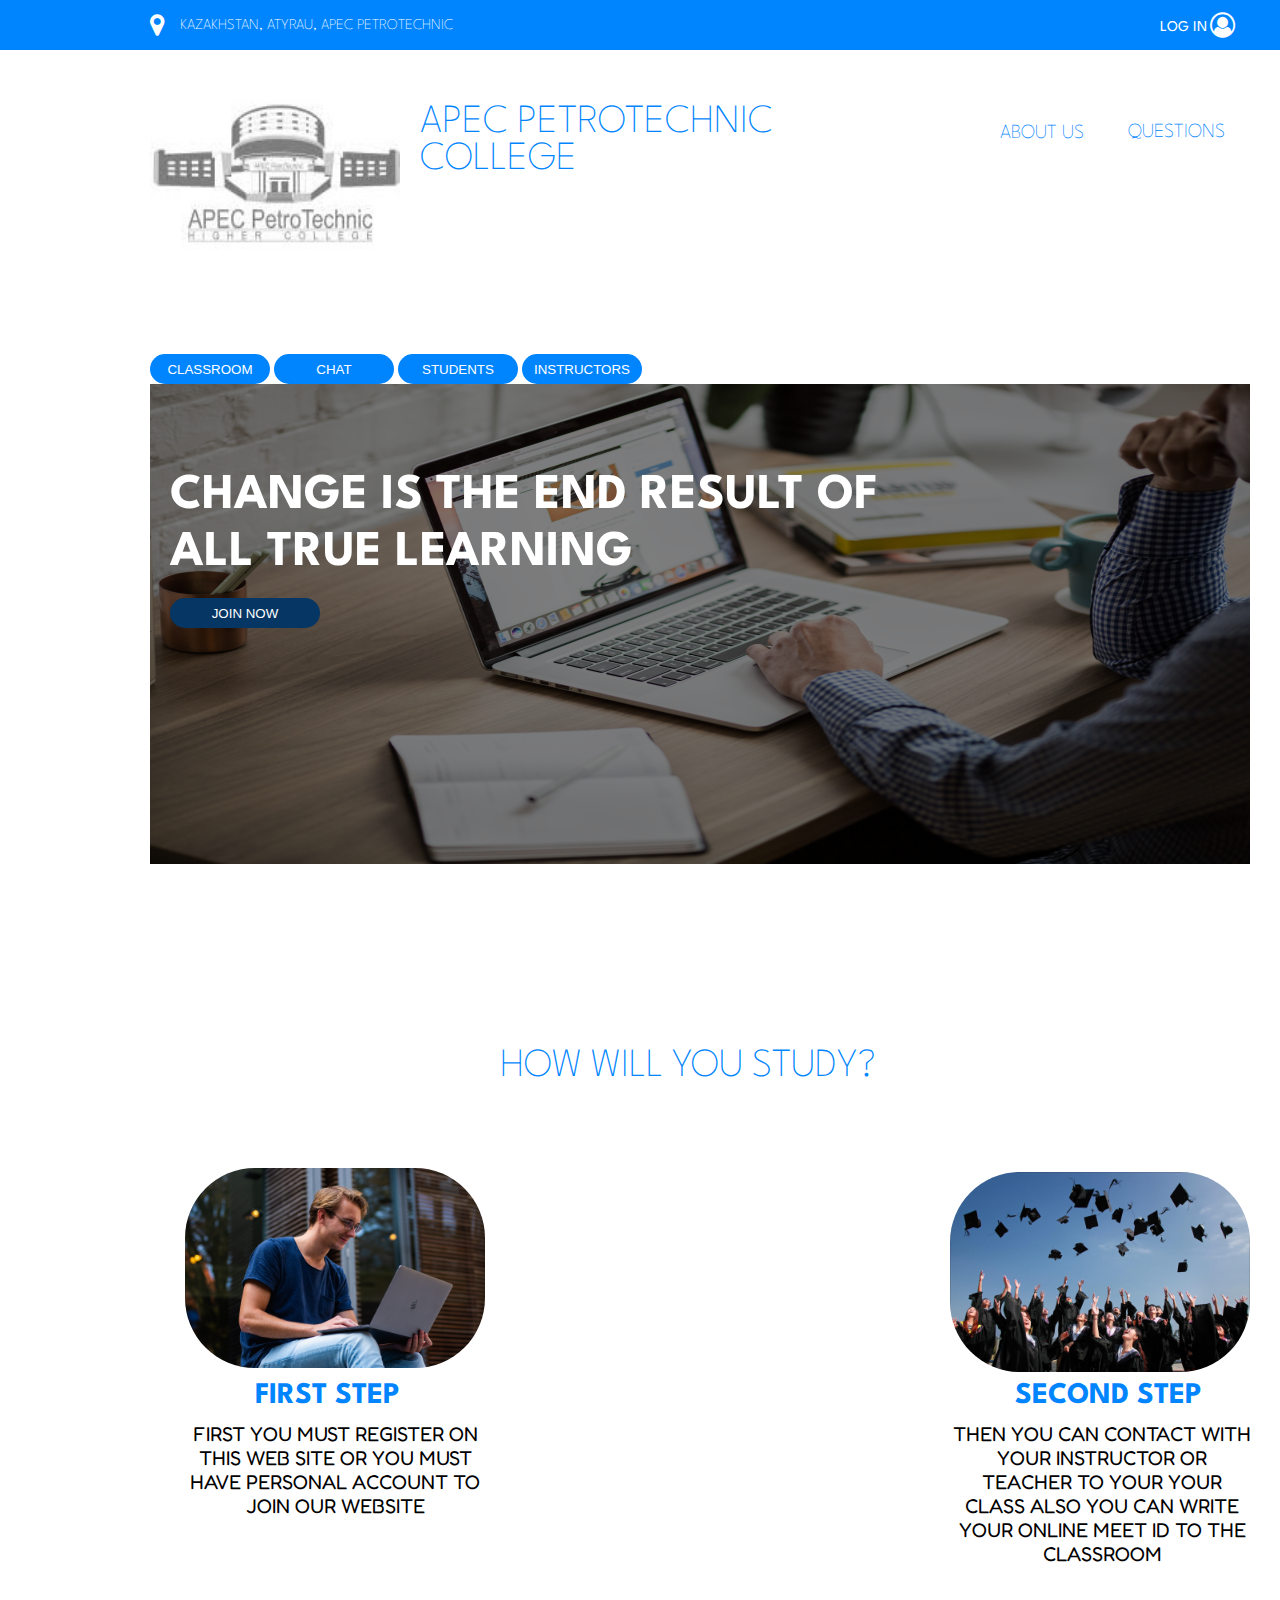
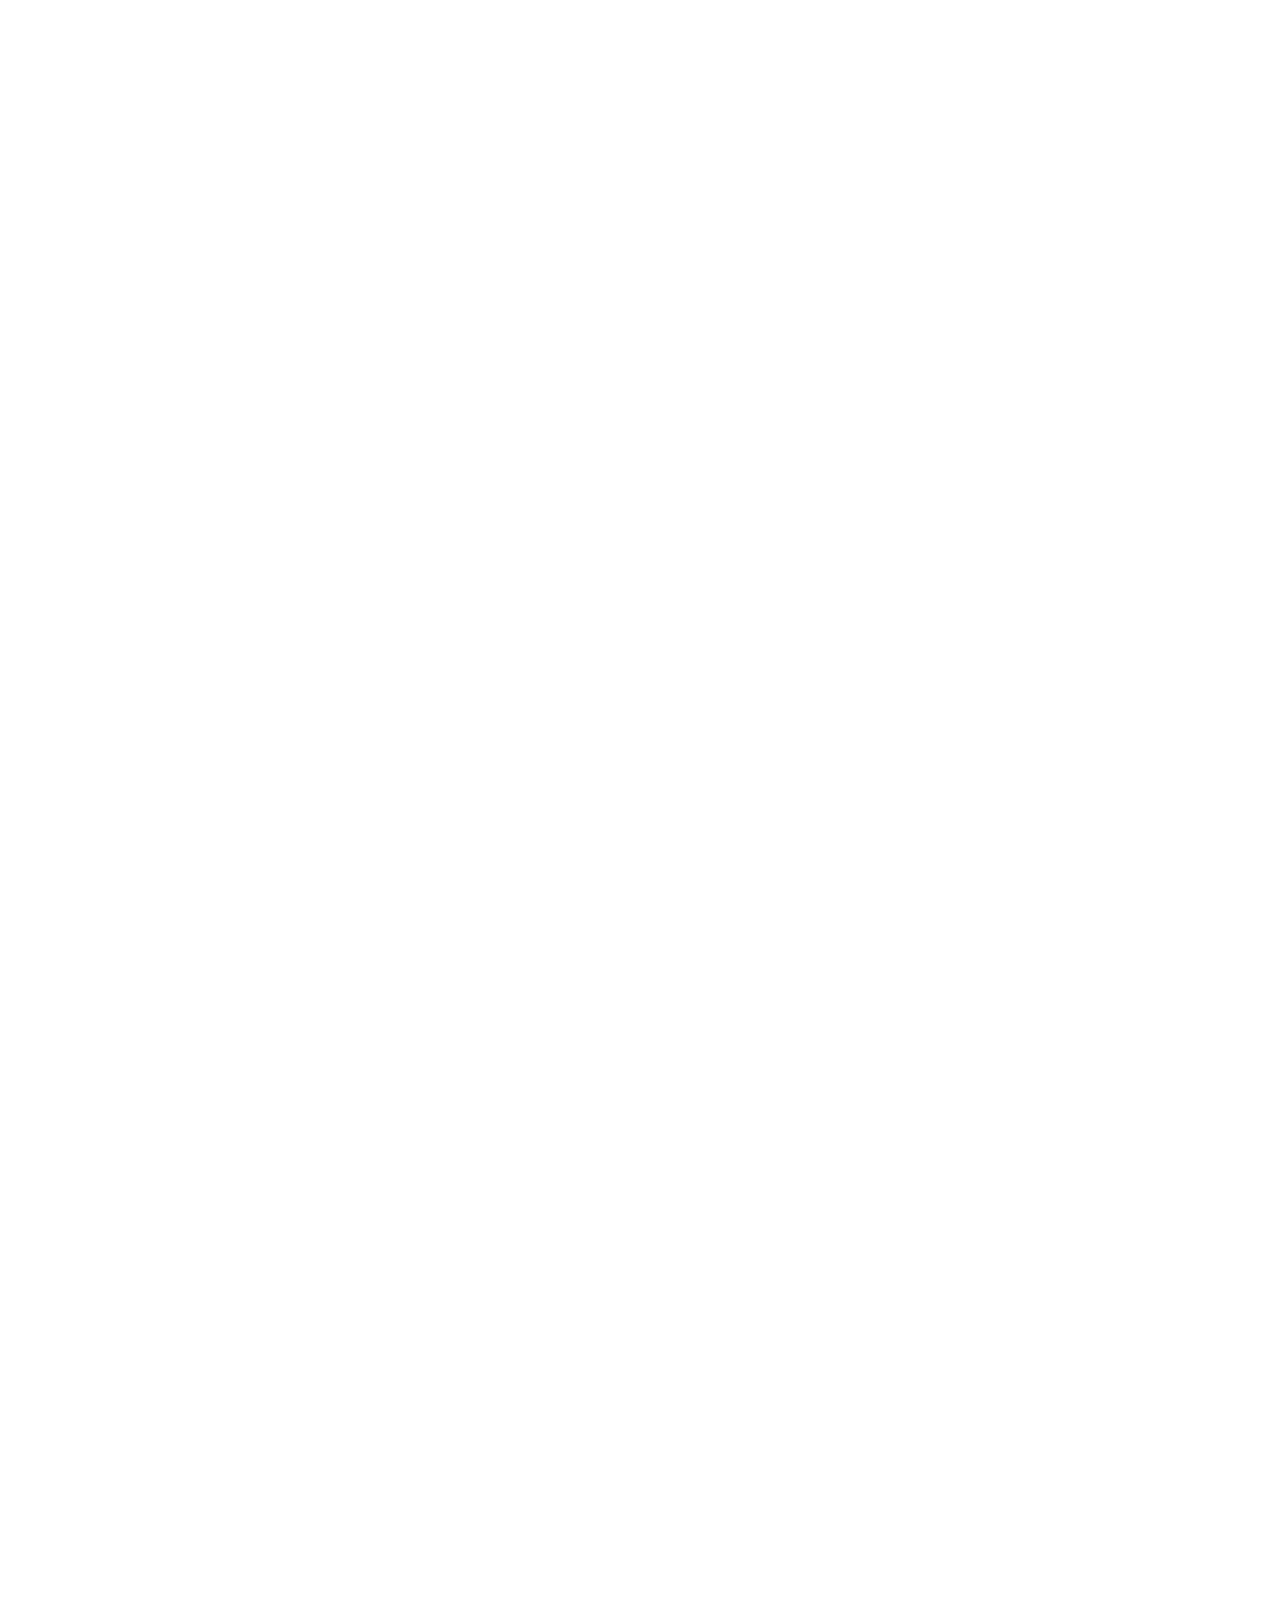
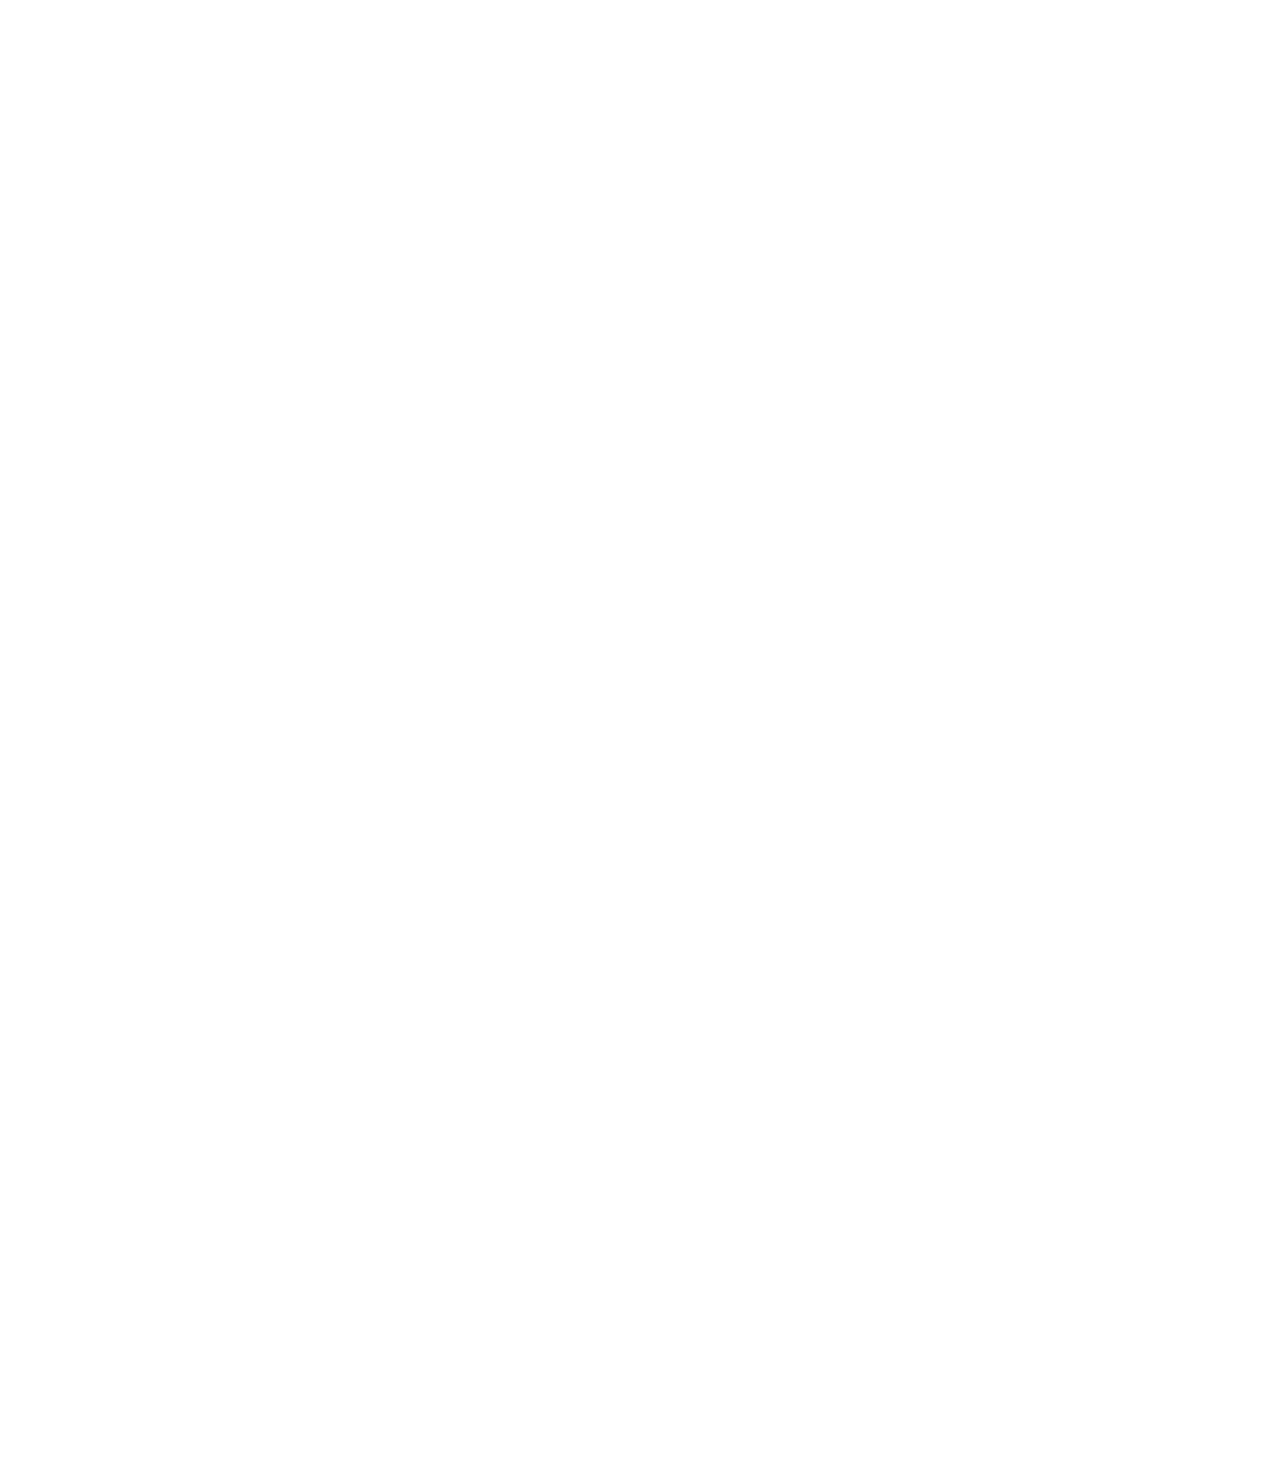
==== DINMUKHANBETAIZHARYKOV_FRONT_END_MODULE/index.html @ 7a08c4fd "commit" ====
<!DOCTYPE html>
<html lang="en">
<head>
    <meta charset="UTF-8">
    <meta http-equiv="X-UA-Compatible" content="IE=edge">
    <meta name="viewport" content="width=device-width, initial-scale=1.0">
    <meta name="viewport" content="width= 1300px">
    <link rel="stylesheet" href="src/font-awesome-4.7.0/css/font-awesome.css">
    <link rel="preconnect" href="https://fonts.googleapis.com">
    <link rel="stylesheet" href="source/bootstrap/css/bootstrap-grid.css">
    <link rel="preconnect" href="https://fonts.gstatic.com" crossorigin>
    <link href="https://fonts.googleapis.com/css2?family=Fredoka:wght@300&display=swap" rel="stylesheet">
    <link rel="preconnect" href="https://fonts.googleapis.com">
    <link rel="preconnect" href="https://fonts.gstatic.com" crossorigin> 
    <link href="https://fonts.googleapis.com/css2?family=League+Spartan:wght@300&display=swap" rel="stylesheet">
    <link rel="stylesheet" href="src/css/mainpage.css">
    <title>MAIN PAGE</title>
</head>
<body>
    <header>
        <div class="header_bg">
        
        </div>
        <div class="header_info">
            <i class="fa fa-map-marker" aria-hidden="true"></i>
            <h1>
                KAZAKHSTAN, ATYRAU, APEC PETROTECHNIC
            </h1>
            <a href="#">
                <h2>
                    LOG IN
                </h2>
            <i class="fa fa-user-circle-o" aria-hidden="true"></i>
        </a>
        </div>
        <div class="main_header">
            <img src="src/media/apec logo.jpg" alt="">
            <h1 class="logo_name">
                APEC PETROTECHNIC COLLEGE
            </h1>
            <a href="">
                <h1 class="about_us">
                    ABOUT US 
                </h1>
            </a>
            <i class="fa fa-users" aria-hidden="true"></i>
     
        <a href="#">
            <h1 class="questions">
                QUESTIONS
            </h1>
        </a>
        <i class="fa fa-code" aria-hidden="true"></i>

        </div>
    </header>
    <section>   
        <div class="nav_bar">
            <button><a href="#">CLASSROOM</a></button>
            <button><a href="#">CHAT</a></button>
            <button><a href="#">STUDENTS</a></button>
            <button><a href="#">INSTRUCTORS</a></button>
        </div>
        <div class="bg_img">
            <div class="div_bg">

            </div>
            <img src="src/media/pexels-burst-374016.jpg" alt="">
        </div>
        <div class="section1_info">
            <h1>
                CHANGE IS THE END RESULT OF ALL 
TRUE LEARNING
            </h1>
            <button><a href="#">JOIN NOW</a></button>
        </div>

    </section>
    <section class="second_section">
        <div class="section_info">
            <h1>
                HOW WILL YOU STUDY?
            </h1>
        </div>
        <div class="first_block_info">
            <img src="src/media/pexels-buro-millennial-1438081.jpg" alt="" class="first_img">
            <h1 class="first_step">
                FIRST STEP
            </h1>
            <p class="first_step_info">
                FIRST YOU MUST REGISTER ON
                THIS WEB SITE OR YOU MUST 
                 HAVE PERSONAL ACCOUNT TO 
              JOIN OUR WEBSITE 
            </p>
        </div>
        <div class="second_block_info">
            <img src="src/media/picture2.jpg" alt="" class="secondimg">
            <h1 class="second_step">
                SECOND STEP
            </h1>
            <p class="second_step_info">
                THEN YOU CAN CONTACT WITH YOUR INSTRUCTOR 
               OR TEACHER TO YOUR YOUR CLASS ALSO 
                 YOU CAN WRITE YOUR ONLINE MEET 
               ID TO THE CLASSROOM
            </p>
        </div>
    </section>
    <section class="third_section">
        <h1>
            
        </h1>
    </section>
    <section>

    </section>
    <section>

    </section>
    <footer>

    </footer>
    <script src="https://stackpath.bootstrapcdn.com/bootstrap/5.0.0-alpha2/js/bootstrap.bundle.min.js" integrity="sha384-BOsAfwzjNJHrJ8cZidOg56tcQWfp6y72vEJ8xQ9w6Quywb24iOsW913URv1IS4GD" crossorigin="anonymous"></script>
</body>
</html>
---- DINMUKHANBETAIZHARYKOV_FRONT_END_MODULE/src/css/mainpage.css ----
* {
    margin: 0;
    padding: 0;
}
/* 
font-family: 'Fredoka', sans-serif; */


body {
    color: 000;
    margin: 0;
    padding: 0;
    height: 520vh;
    font-family: 'League Spartan', sans-serif;
}


section {
    margin: 0px 0px 0px 150px;
}

/* header_bg and header info  */

.header_bg {
    height: 50px;
    background-color: #0085FF;
}

.header_info .fa-map-marker {
    margin: -37px 0px 0px 150px;
    font-size: 25px;
    color: white;
    position: absolute;
}


.header_info h1 {
    color: white;
    font-size: 15px;
    position: absolute;
    margin: -32px 0px 0px 180px;
    font-weight: 100;
}

.header_info .fa-user-circle-o {
    margin: -37px 0px 0px 1210px;
    font-size: 25px;
    font-weight: 100;
    color:white;
    position: absolute;
}




.header_info h2 {
    margin: -30px 0px 0px 1160px;   
    font-size: 15px;
    font-weight: 400;
    color:white;
    position: absolute;
}




/* main header */


.main_header img {
    width: 250px;
    height: 150px;
    margin: 50px 0px 0px 150px;
}



.main_header .logo_name {
    color: #0085FF;
    margin: -150px 0px 0px 420px;
    position: absolute;
    font-weight: 100;
    font-size: 40px;
    width: 400px;
}




.main_header .about_us {
    color: #0085FF;
    position: absolute;
    margin: -130px 0px 0px 1000px;
    font-weight: 100;
    font-size: 20px;   
}

.main_header .fa-users {
    font-size: 20px;
    color: #0085FF;
    margin: -133px 0px 0px 970px;
    position: absolute;
}

.main_header .fa-code {
    position: absolute;
    color: #0085FF;
    font-size: 20px;
    margin: -133px 0px 0px 1100px;
}


.main_header .questions {
    position: absolute;
    color: #0085FF;
    font-size: 20px;
    font-weight: 100;
    margin: -131px 0px 0px 1128px;
}

/* nav_bar */


.nav_bar {
    margin: 100px 0px 0px 0px;
}

.nav_bar button a {
    text-decoration: none;
    color: white;
    text-align: center;
}

.nav_bar button {
    background-color: #0085FF;
    border: none;
    height: 30px;
    width: 120px;
    border-radius: 30px;
    transition: all .4s ease;
}



.nav_bar button:hover {
    background-color: #014b91 ;
}



.bg_img img {
    width: 1100px;
    height: 480px;
}



.bg_img .div_bg {
    width: 1100px;
    height: 480px;
    background-color: black;
    opacity: .5;
    position: absolute;
}

.section1_info h1 {
    color: white;
    font-size: 50px;
    position: absolute;
    margin: -400px 0px 0px 20px;
    width: 800px;
    line-height: 15mm;    
}


.section1_info button a {
    text-decoration: none;
    color: white;
    text-align: center;
}

.section1_info button {
    width: 150px;
    height: 30px;
    background-color: #053664;
    border: none;
    position: absolute;
    border-radius: 30px;
    margin: -270px 0px 0px 20px;
    transition: all .4s ease;
}

.section1_info button:hover {
    background-color: #0085FF ;
}


/* second section */


.second_section {
    margin: 150px 0px 0px 150px;
}


.section_info h1 {
    color: #0085FF;
    font-size: 40px;
    margin: 30px 0px 0px 350px;
    position: absolute;
    font-weight: 100;
}


.first_block_info .first_img {
    width: 300px;
    height: 200px;
    margin:  150px 0px 0px 35px;
    border-radius: 70px;
}


.first_block_info .first_step {
    font-size: 30px;
    margin: 10px 0px 0px 105px;
    position: absolute;
    color: #0085FF;
}




.first_block_info .first_step_info {
    position: absolute;
    margin: 50px 0px 0px 35px;
    color: black;
    font-size: 20px;
    text-align: center;
    width: 300px;
    font-family: 'Fredoka', sans-serif;
}

.second_block_info .secondimg {
    width: 300px;
    height: 200px;
    margin:  -200px 0px 0px 800px;
    position: absolute;
    border-radius: 70px;
}

.second_block_info .second_step {
    color: #0085FF;
    font-size: 30px;
    margin: 10px 0px 0px 865px;
    position: absolute;
    color: #0085FF;
}


.second_block_info .second_step_info {
    
    position: absolute;
    margin: 50px 0px 0px 802px;
    color: black;
    font-size: 20px;
    text-align: center;
    width: 300px;
    font-family: 'Fredoka', sans-serif;
}
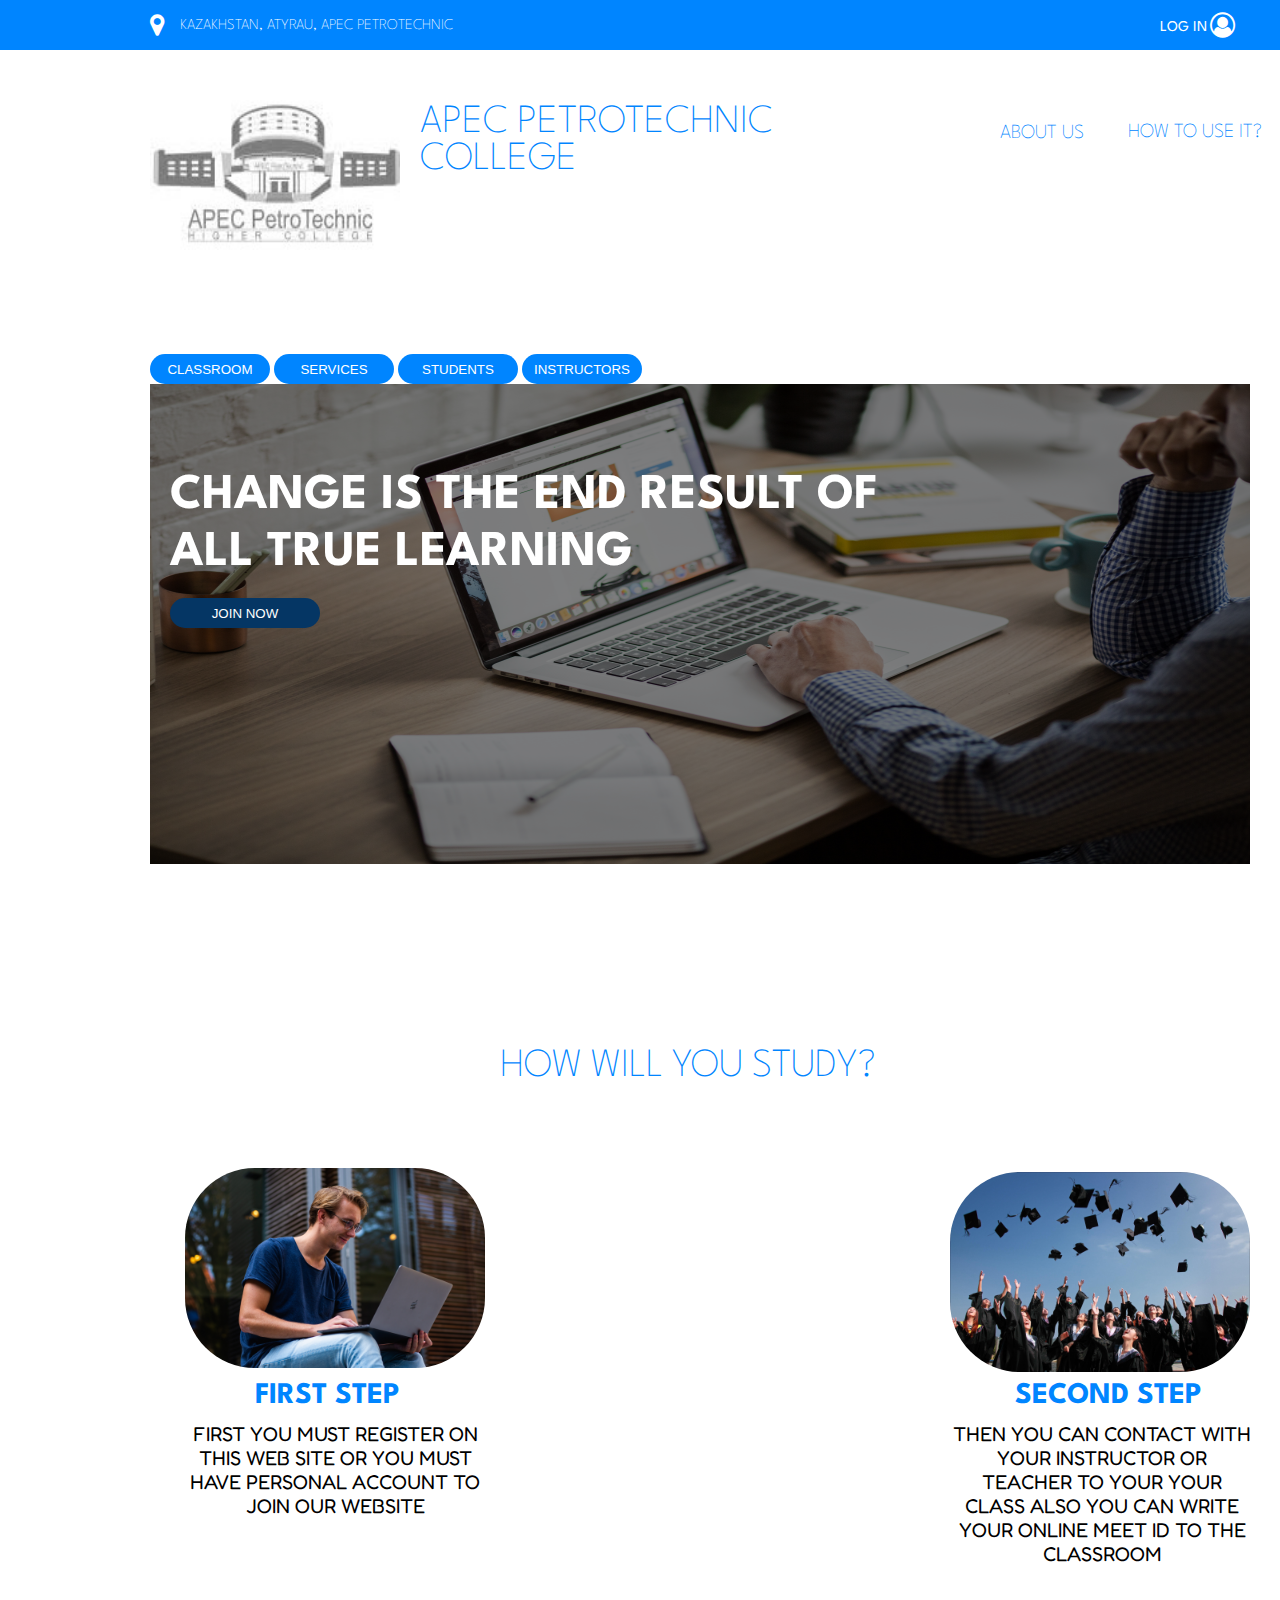
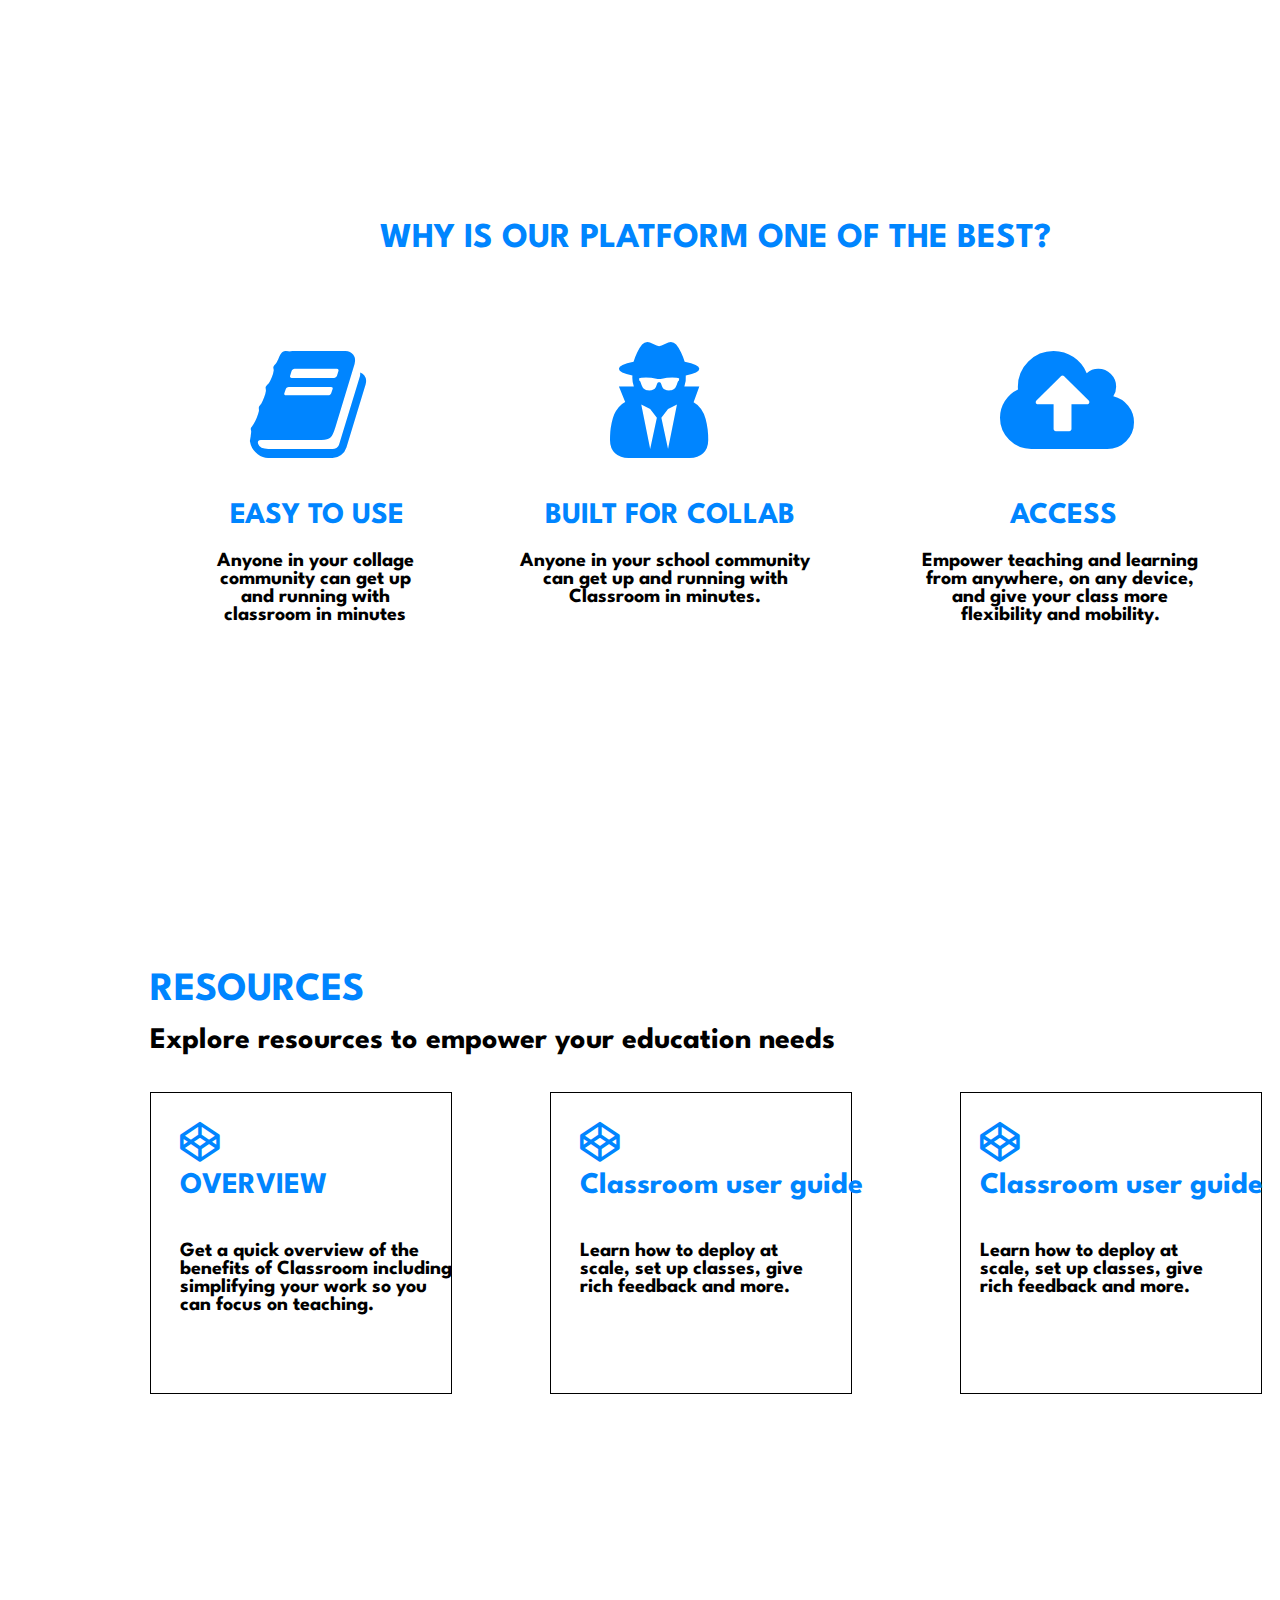
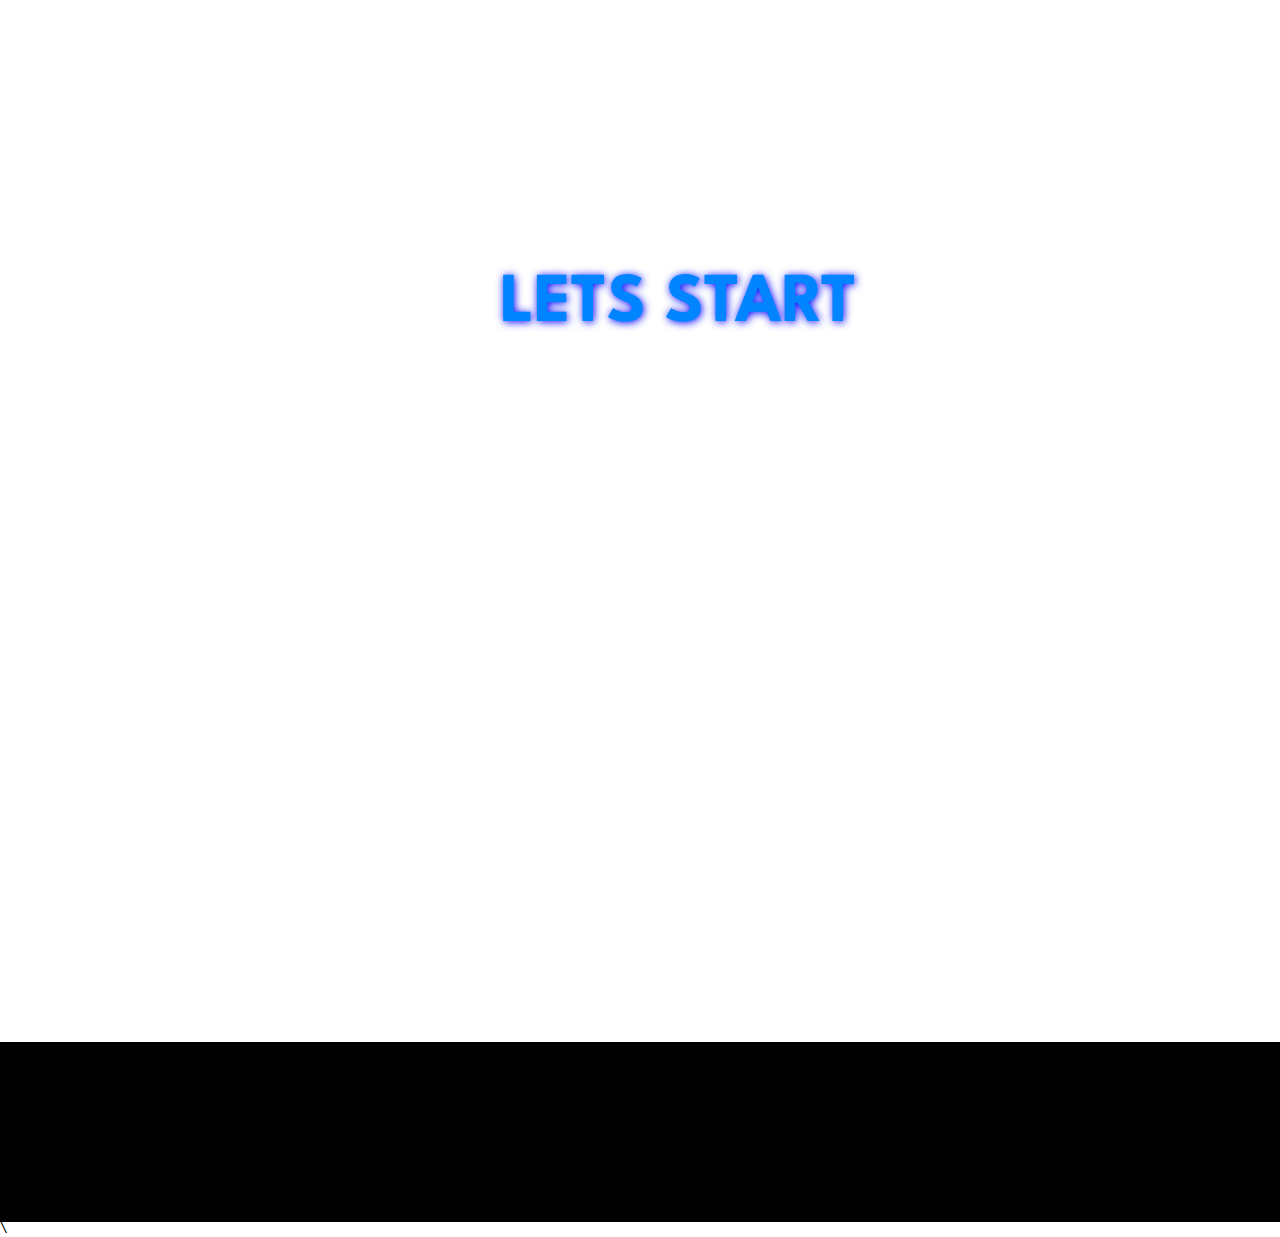
==== commit 10884365: "commit" ====
--- a/DINMUKHANBETAIZHARYKOV_FRONT_END_MODULE/index.html
+++ b/DINMUKHANBETAIZHARYKOV_FRONT_END_MODULE/index.html
@@ -13,6 +13,7 @@
     <link rel="preconnect" href="https://fonts.googleapis.com">
     <link rel="preconnect" href="https://fonts.gstatic.com" crossorigin> 
     <link href="https://fonts.googleapis.com/css2?family=League+Spartan:wght@300&display=swap" rel="stylesheet">
+
     <link rel="stylesheet" href="src/css/mainpage.css">
     <title>MAIN PAGE</title>
 </head>
@@ -47,20 +48,23 @@
      
         <a href="#">
             <h1 class="questions">
-                QUESTIONS
+                HOW TO USE IT?
             </h1>
         </a>
         <i class="fa fa-code" aria-hidden="true"></i>
 
         </div>
     </header>
+
     <section>   
-        <div class="nav_bar">
+        <nav>
+        <div class="nav_links">
             <button><a href="#">CLASSROOM</a></button>
-            <button><a href="#">CHAT</a></button>
+            <button><a href="#">SERVICES</a></button>
             <button><a href="#">STUDENTS</a></button>
             <button><a href="#">INSTRUCTORS</a></button>
         </div>
+    </nav>
         <div class="bg_img">
             <div class="div_bg">
 
@@ -78,9 +82,11 @@
     </section>
     <section class="second_section">
         <div class="section_info">
+
             <h1>
                 HOW WILL YOU STUDY?
             </h1>
+      
         </div>
         <div class="first_block_info">
             <img src="src/media/pexels-buro-millennial-1438081.jpg" alt="" class="first_img">
@@ -108,19 +114,101 @@
         </div>
     </section>
     <section class="third_section">
+        <div class="section_maininfo">
+        <h1>        
+            WHY IS OUR PLATFORM ONE OF THE BEST?
+        </h1>
+    </div>
+        <div class="first_block">
+            <i class="fa fa-book" aria-hidden="true"></i>
+            <h1>
+                EASY TO USE
+            </h1>
+            <h2>
+                Anyone in your collage community can 
+get up and running with
+ classroom in minutes
+            </h2>
+        </div>
+        <div class="second_block">
+            <i class="fa fa-user-secret" aria-hidden="true"></i>
+            <h1>
+                BUILT FOR COLLAB
+            </h1>
+            <h2>
+                Anyone in your school community can get up and running with Classroom in minutes.
+            </h2>
+        </div>
+        
+        <div class="third_block">
+            <i class="fa fa-cloud-upload" aria-hidden="true"></i>
+            <h1>
+                ACCESS
+            </h1>
+            <h2>
+                Empower teaching and learning from anywhere, on any device, and give your class more flexibility and mobility.
+
+            </h2>
+        </div>
+
+        
+    </section>
+    <section class="forth_section">   
+        <div class="section_block-info">
+            <h1>
+                RESOURCES
+            </h1>
+            <h2>
+                Explore resources to empower your education needs
+            </h2>
+        </div>
+        <div class="first">
+            <div class="block"></div>
+            <i class="fa fa-codepen" aria-hidden="true"></i>
+            <h1>
+                OVERVIEW
+            </h1>
+            <h2>
+                Get a quick overview of the benefits of Classroom including simplifying your work so you can focus on teaching.
+            </h2>
+        </div>
+        <div class="second">
+            <div class="block"></div>
+            <i class="fa fa-codepen" aria-hidden="true"></i>
+            <h1>
+                Classroom user guide
+            </h1>
+            <h2>
+                Learn how to deploy at scale, set up classes, give rich feedback and more.
+            </h2>
+        </div>
+        <div class="third">
+            <div class="block"></div>
+            <i class="fa fa-codepen" aria-hidden="true"></i>
+            <h1>
+                Classroom user guide
+            </h1>
+            <h2>
+                Learn how to deploy at scale, set up classes, give rich feedback and more.
+            </h2>
+        </div>
+    </section>
+    <section class="fifth_section">
         <h1>
+            <a href="">
+            LETS START
+        </a>
+        </h1>
+    </section>
+    <footer>
+        <div class="footer_bg">
             
-        </h1>
-    </section>
-    <section>
-
-    </section>
-    <section>
-
-    </section>
-    <footer>
-
+        </div>
     </footer>
-    <script src="https://stackpath.bootstrapcdn.com/bootstrap/5.0.0-alpha2/js/bootstrap.bundle.min.js" integrity="sha384-BOsAfwzjNJHrJ8cZidOg56tcQWfp6y72vEJ8xQ9w6Quywb24iOsW913URv1IS4GD" crossorigin="anonymous"></script>
+    <script src="https://stackpath.bootstrapcdn.com/bootstrap/5.0.0-alpha2/js/bootstrap.bundle.min.js" integrity="sha384-BOsAfwzjNJHrJ8cZidOg56tcQWfp6y72vEJ8xQ9w6Quywb24iOsW913URv1IS4GD" crossorigin="anonymous"></script>\
+
+    <script src="src/js/mainjs.js"></script>
+    <script src="source/jquery-3.6.0.min.js"></script>
+
 </body>
 </html>--- a/DINMUKHANBETAIZHARYKOV_FRONT_END_MODULE/src/css/mainpage.css
+++ b/DINMUKHANBETAIZHARYKOV_FRONT_END_MODULE/src/css/mainpage.css
@@ -10,7 +10,6 @@
     color: 000;
     margin: 0;
     padding: 0;
-    height: 520vh;
     font-family: 'League Spartan', sans-serif;
 }
 
@@ -18,6 +17,7 @@
 section {
     margin: 0px 0px 0px 150px;
 }
+
 
 /* header_bg and header info  */
 
@@ -121,17 +121,17 @@
 /* nav_bar */
 
 
-.nav_bar {
+.nav_links {
     margin: 100px 0px 0px 0px;
 }
 
-.nav_bar button a {
+.nav_links button a {
     text-decoration: none;
     color: white;
     text-align: center;
 }
 
-.nav_bar button {
+.nav_links button {
     background-color: #0085FF;
     border: none;
     height: 30px;
@@ -142,7 +142,7 @@
 
 
 
-.nav_bar button:hover {
+.nav_links button:hover {
     background-color: #014b91 ;
 }
 
@@ -266,4 +266,313 @@
     text-align: center;
     width: 300px;
     font-family: 'Fredoka', sans-serif;
+}
+
+
+
+/* third section */
+
+
+
+.third_section .section_maininfo h1 {
+    color: #0085FF;
+    font-size: 35px;
+    position: absolute;
+    margin: 450px 0px 0px 230px;
+}
+
+
+
+.first_block i {
+    color: #0085FF;
+    font-size: 125px;
+    margin: 570px  0px 0px 100px;
+    position: absolute;
+}
+
+.first_block h1 {
+    color: #0085FF;
+    font-size: 30px;
+    position: absolute;
+    margin:  730px 0px 0px 80px;
+}
+
+
+.third_section .first_block h2 {
+    color: black;
+    font-size: 20px;
+    position: absolute;
+    margin: 780px 0px 0px 65px;
+    width: 200px;
+    text-align: center;
+}
+
+
+
+.third_section .second_block i {
+    color: #0085FF;
+    font-size: 125px;
+    position: absolute;
+    margin: 570px 0px 0px 460px;
+}
+
+
+.third_section .second_block h1 {
+    color: #0085FF;
+    font-size: 30px;
+    position: absolute;
+    margin: 730px 0px 0px 395px;
+}
+
+
+.third_section .second_block h2 {
+    color: black;
+    font-size: 20px;
+    position: absolute;
+    margin: 780px 0px 0px 365px;
+    width: 300px;
+    text-align: center;
+}
+
+
+
+.third_section .third_block i {
+    color: #0085FF;
+    font-size: 125px;
+    margin: 570px 0px 0px 850px;
+    position: absolute;
+}
+
+
+.third_section .third_block h1 {
+    color: #0085FF;
+    font-size: 30px;
+    margin: 730px 0px 0px 860px;
+    position: absolute;
+}
+
+
+.third_section .third_block h2 {
+    color: black;
+    font-size: 20px;
+    position: absolute;
+    margin: 780px 0px 0px 760px;
+    width: 300px;
+    text-align: center;
+}
+
+/* forth section */
+
+.forth_section .section_block-info {
+    margin: 1200px 0px 0px 0px;
+}
+
+.forth_section .section_block-info h1 {
+    position: absolute;
+    color: #0085FF;
+    font-size: 40px;
+}
+
+.forth_section .section_block-info h2 {
+    color: black;
+    margin: 55px 0px 0px 0px;
+    position: absolute;
+    font-size: 30px;
+}
+
+
+.forth_section .first .block {
+    width: 300px;
+    height: 300px;
+    margin: 120px 0px 0px 0px;
+    border: 1px solid black;
+    position: absolute;
+    transition: all .4s ease;
+}
+
+
+.forth_section .first .block:hover {
+    box-shadow: 2px 3px 3px black;
+}
+
+.forth_section .first {
+    transition: all 0.4s ease;
+}
+
+.forth_section .first:hover {
+    transform: translateY(-20px);
+    
+    text-shadow: 2px 3px 3px rgba(0, 0, 255, 0.336);
+}
+
+
+.forth_section .first .fa-codepen {
+    color: #0085FF;
+    font-size: 40px;
+    margin: 150px 0px 0px 30px;
+    position: absolute;
+}
+
+
+.forth_section .first h1 {
+    color: #0085FF;
+    font-size: 30px;
+    position: absolute;
+    margin: 200px 0px 0px 30px;
+}
+
+
+
+
+
+.forth_section .first h2 {
+    color: black;
+    font-size: 20px;
+    position: absolute;
+    width: 280px;
+    margin: 270px 0px 0px 30px;
+}
+
+
+
+.forth_section .second {
+    margin: 0px 0px 0px -30px;
+}
+
+
+
+.forth_section .second .block {
+    width: 300px;
+    height: 300px;
+    margin: 120px 0px 0px 430px;
+    border: 1px solid black;
+    position: absolute;
+    transition: all .4s ease;
+}
+
+
+.forth_section .second .block:hover {
+    box-shadow: 2px 3px 3px black;
+}
+
+.forth_section .second {
+    transition: all 0.4s ease;
+}
+
+.forth_section .second:hover {
+    transform: translateY(-20px);
+    
+    text-shadow: 2px 3px 3px rgba(0, 0, 255, 0.336);
+}
+
+
+.forth_section .second .fa-codepen {
+    color: #0085FF;
+    font-size: 40px;
+    margin: 150px 0px 0px 460px;
+    position: absolute;
+}
+
+
+.forth_section .second h1 {
+    color: #0085FF;
+    font-size: 30px;
+    position: absolute;
+    margin: 200px 0px 0px 460px;
+}
+
+
+
+
+
+.forth_section .second h2 {
+    color: black;
+    font-size: 20px;
+    position: absolute;
+    width: 250px;
+    margin: 270px 0px 0px 460px;
+}
+
+
+
+
+
+
+
+.forth_section .third .block {
+    width: 300px;
+    height: 300px;              
+    margin: 120px 0px 0px 810px;
+    border: 1px solid black;
+    position: absolute;
+    transition: all .4s ease;
+}
+
+
+.forth_section .third .block:hover {
+    box-shadow: 2px 3px 3px black;
+}
+
+.forth_section .third {
+    transition: all 0.4s ease;
+}
+
+.forth_section .third:hover {
+    transform: translateY(-20px);
+    
+    text-shadow: 2px 3px 3px rgba(0, 0, 255, 0.336);
+}
+
+
+.forth_section .third .fa-codepen {
+    color: #0085FF;
+    font-size: 40px;
+    margin: 150px 0px 0px 830px;
+    position: absolute;
+}
+
+
+.forth_section .third h1 {
+    color: #0085FF;
+    font-size: 30px;
+    position: absolute;
+    margin: 200px 0px 0px 830px;
+}
+
+
+
+
+
+.forth_section .third h2 {
+    color: black;
+    font-size: 20px;
+    position: absolute;
+    width: 250px;
+    margin: 270px 0px 0px 830px;
+}
+
+
+.fifth_section h1 {
+    color: #0085FF;
+    position: absolute;
+    margin: 900px 0px 0px 350px;
+    font-size: 70px;
+    text-shadow: 1px 1px 8px blue;
+}
+
+
+.fifth_section h1 a {
+    text-decoration: none;
+    color: #0085FF;
+}
+
+
+
+
+
+footer  {
+    background-color: black;
+    height: 180px;
+    margin: 2870px 0px 0px 0px;    
+    bottom: 0;width: 100%;
 }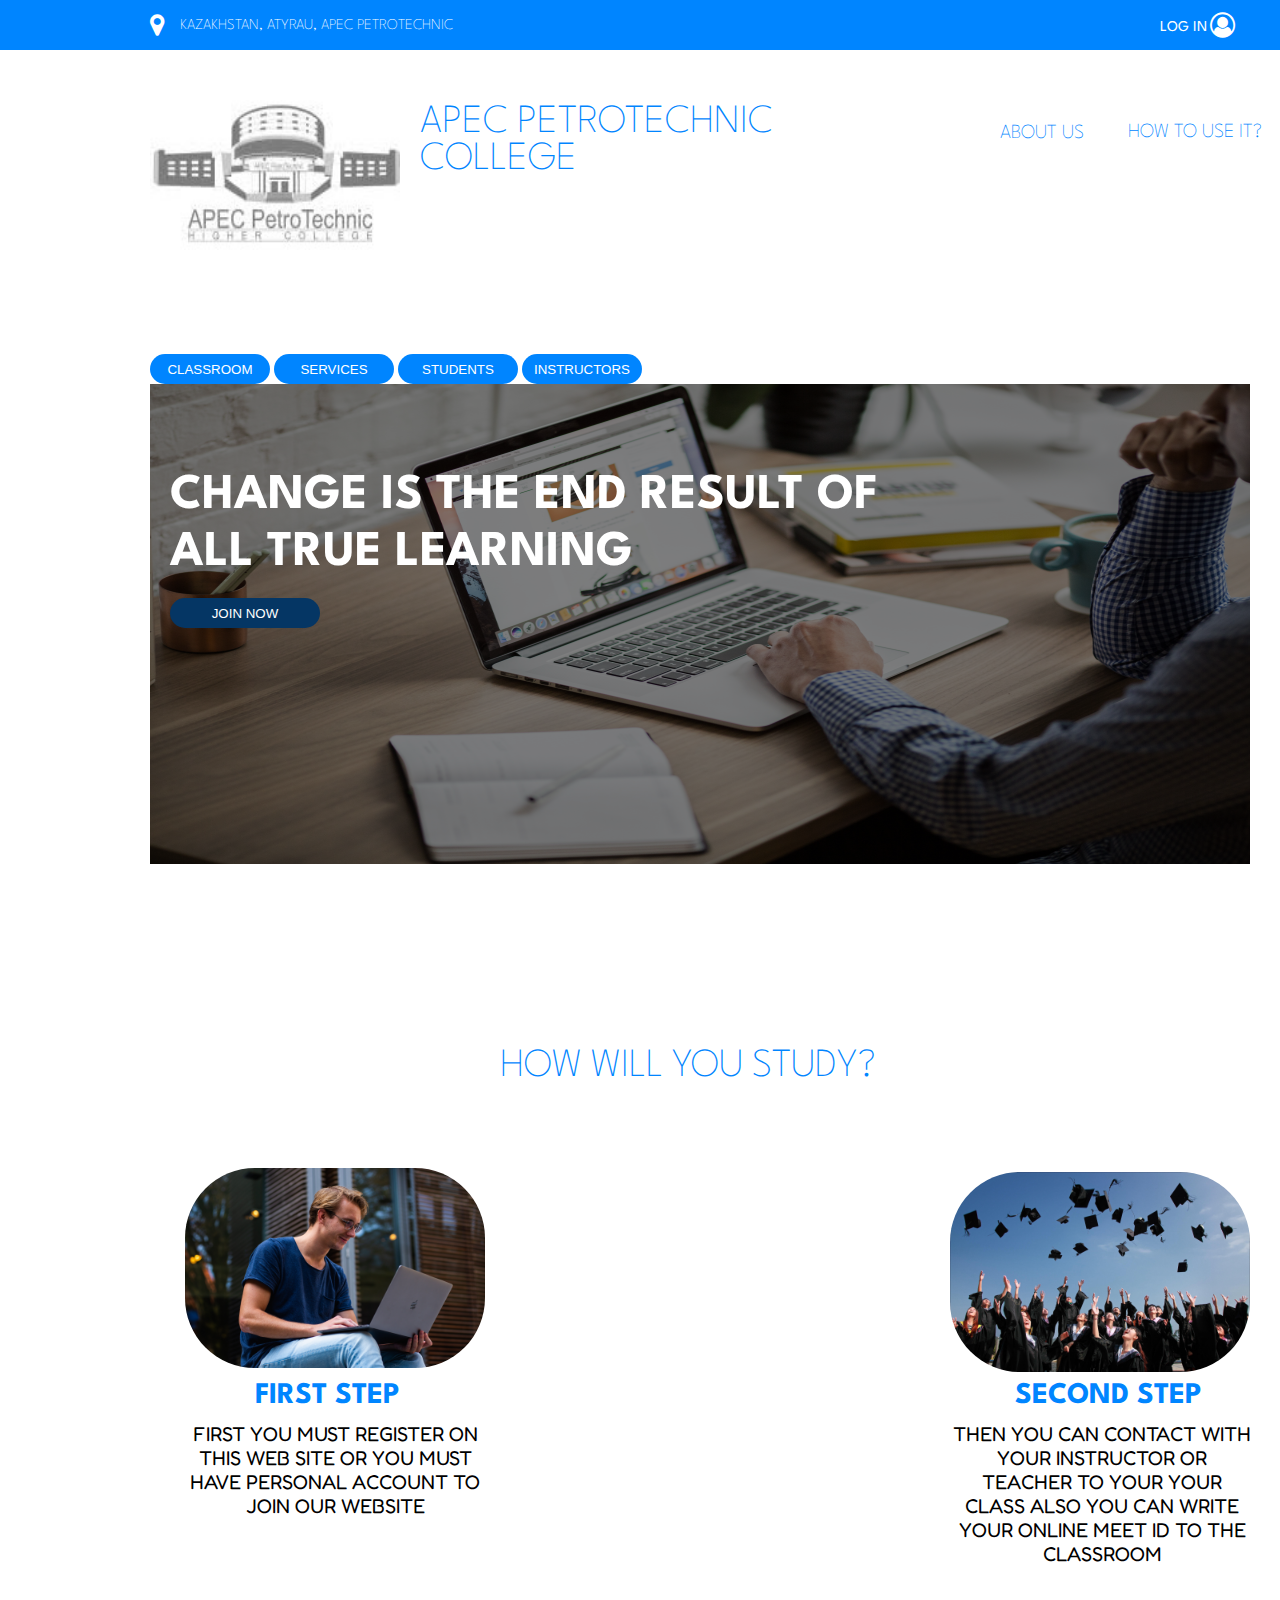
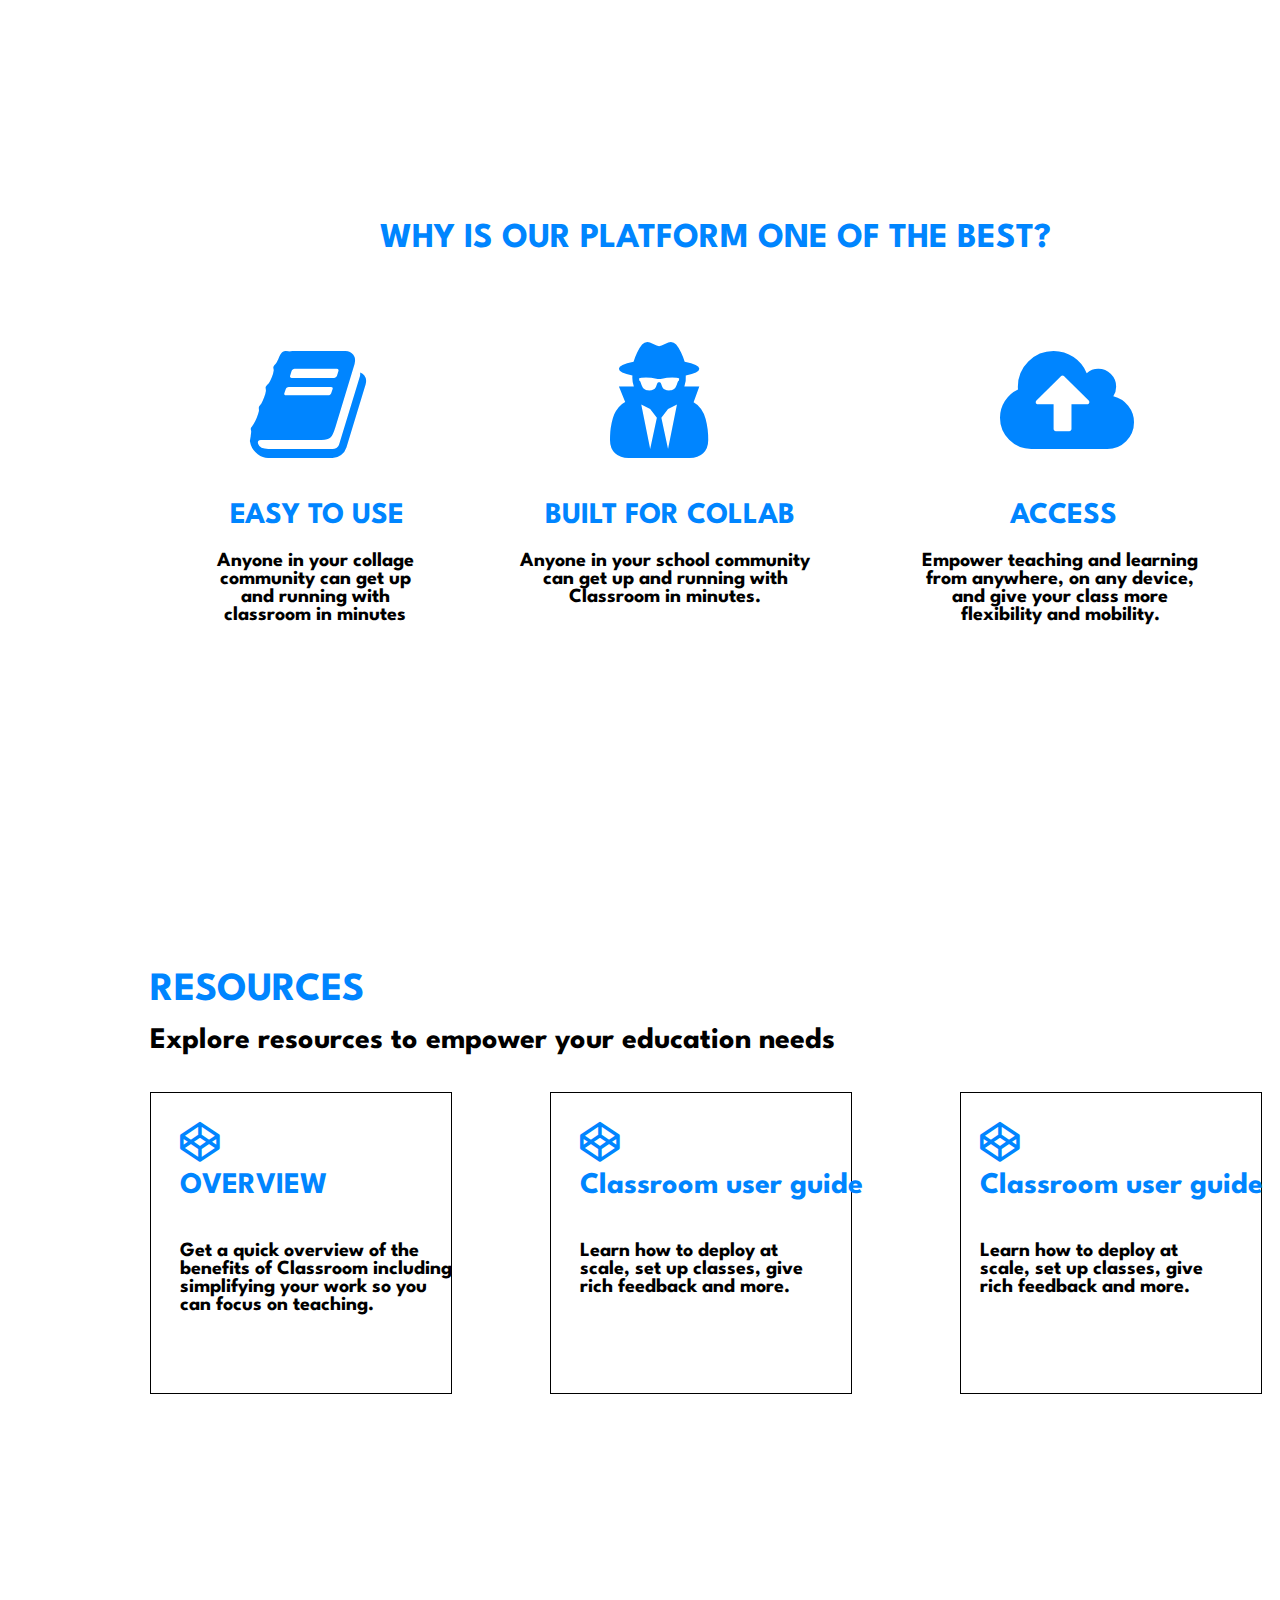
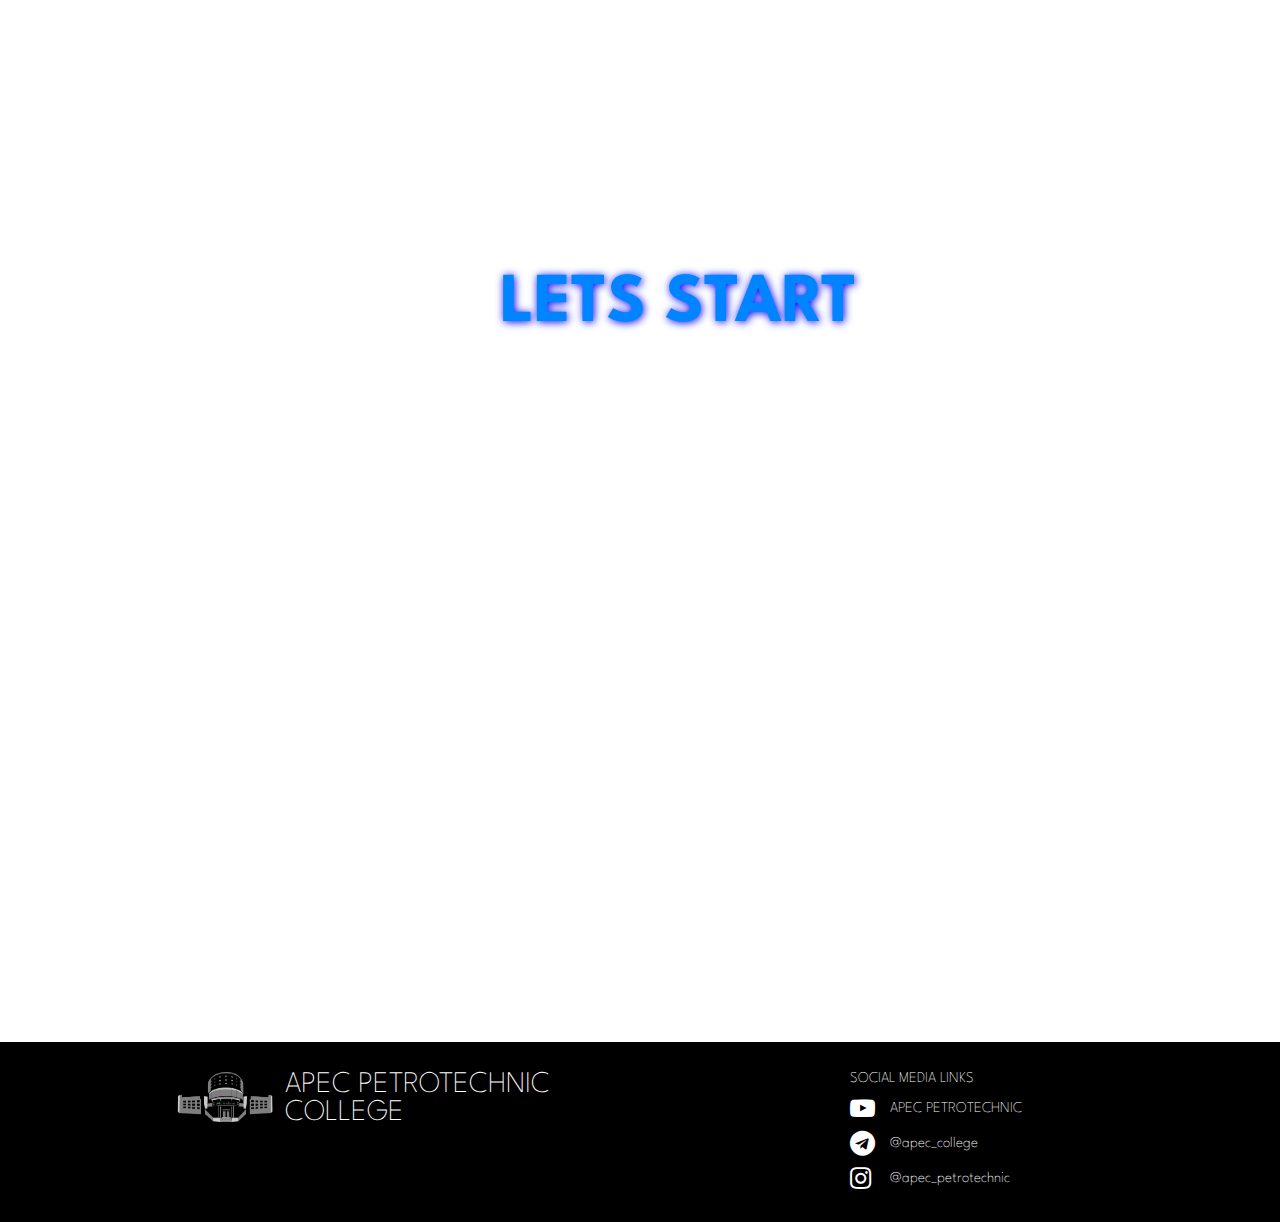
==== commit 61c2c818: "commit" ====
--- a/DINMUKHANBETAIZHARYKOV_FRONT_END_MODULE/index.html
+++ b/DINMUKHANBETAIZHARYKOV_FRONT_END_MODULE/index.html
@@ -201,12 +201,36 @@
         </h1>
     </section>
     <footer>
+        <div class="footer_info">
+            <img src="src/media/apec.png" alt="">
+            <h1>
+                APEC PETROTECHNIC COLLEGE
+            </h1>
+        </div>
         <div class="footer_bg">
             
         </div>
+        
+        <div class="social_media">
+            <h1 class="socialmedia">
+                SOCIAL MEDIA LINKS
+            </h1>
+            <i class="fa fa-youtube-play" aria-hidden="true"></i>
+            <h1 class="youtubelink">
+                APEC PETROTECHNIC
+            </h1>
+            <i class="fa fa-telegram" aria-hidden="true"></i>
+            <h1 class="telegram">
+                @apec_college
+            </h1>
+            <i class="fa fa-instagram" aria-hidden="true"></i>
+            <h1 class="instagram">
+            @apec_petrotechnic                
+            </h1>
+            
+        </div>
     </footer>
-    <script src="https://stackpath.bootstrapcdn.com/bootstrap/5.0.0-alpha2/js/bootstrap.bundle.min.js" integrity="sha384-BOsAfwzjNJHrJ8cZidOg56tcQWfp6y72vEJ8xQ9w6Quywb24iOsW913URv1IS4GD" crossorigin="anonymous"></script>\
-
+    <script src="https://stackpath.bootstrapcdn.com/bootstrap/5.0.0-alpha2/js/bootstrap.bundle.min.js" integrity="sha384-BOsAfwzjNJHrJ8cZidOg56tcQWfp6y72vEJ8xQ9w6Quywb24iOsW913URv1IS4GD" crossorigin="anonymous"></script>
     <script src="src/js/mainjs.js"></script>
     <script src="source/jquery-3.6.0.min.js"></script>
 
--- a/DINMUKHANBETAIZHARYKOV_FRONT_END_MODULE/src/css/mainpage.css
+++ b/DINMUKHANBETAIZHARYKOV_FRONT_END_MODULE/src/css/mainpage.css
@@ -574,5 +574,85 @@
     background-color: black;
     height: 180px;
     margin: 2870px 0px 0px 0px;    
-    bottom: 0;width: 100%;
+    bottom: 0;
+    width: 100%;
+}
+
+footer .footer_info img {
+    width: 150px;
+    height: 50px;
+    margin: 30px 0px 0px 150px;
+}
+
+
+footer .footer_info h1 {
+    color: white;
+    font-size: 30px;
+    position: absolute;
+    margin: -55px 0px 0px 285px;
+    width: 300px;
+    font-weight: 100;
+}
+
+
+
+footer .fa-youtube-play {
+    width: 200px;
+    color: white;
+    position: absolute;
+    font-size: 25px;
+    margin: -30px 0px 0px 850px;
+}
+
+
+footer .social_media .socialmedia {
+    font-size: 15px;
+    color: white;
+    position: absolute;
+    font-weight: 100;
+    margin: -55px 0px 0px 850px;
+}
+
+
+footer .social_media .youtubelink {
+    font-size: 15px;
+    color: white;
+    position: absolute;
+    font-weight: 100;
+    margin: -25px 0px 0px 890px;
+}
+
+
+footer .social_media .fa-telegram {
+    font-size: 25px;
+    width: 200px;
+    color: white;
+    position: absolute;
+    margin: 5px 0px 0px 850px;
+}
+
+footer .social_media .telegram {
+    font-size: 15px;
+    color: white;
+    position: absolute;
+    font-weight: 100;
+    margin: 10px 0px 0px 890px;
+}
+
+
+
+footer .social_media .fa-instagram {
+    font-size: 25px;
+    width: 200px;
+    color: white;
+    position: absolute;
+    margin: 40px 0px 0px 850px;
+}
+
+footer .social_media .instagram {
+    font-size: 15px;
+    color: white;
+    position: absolute;
+    font-weight: 100;
+    margin: 45px 0px 0px 890px;
 }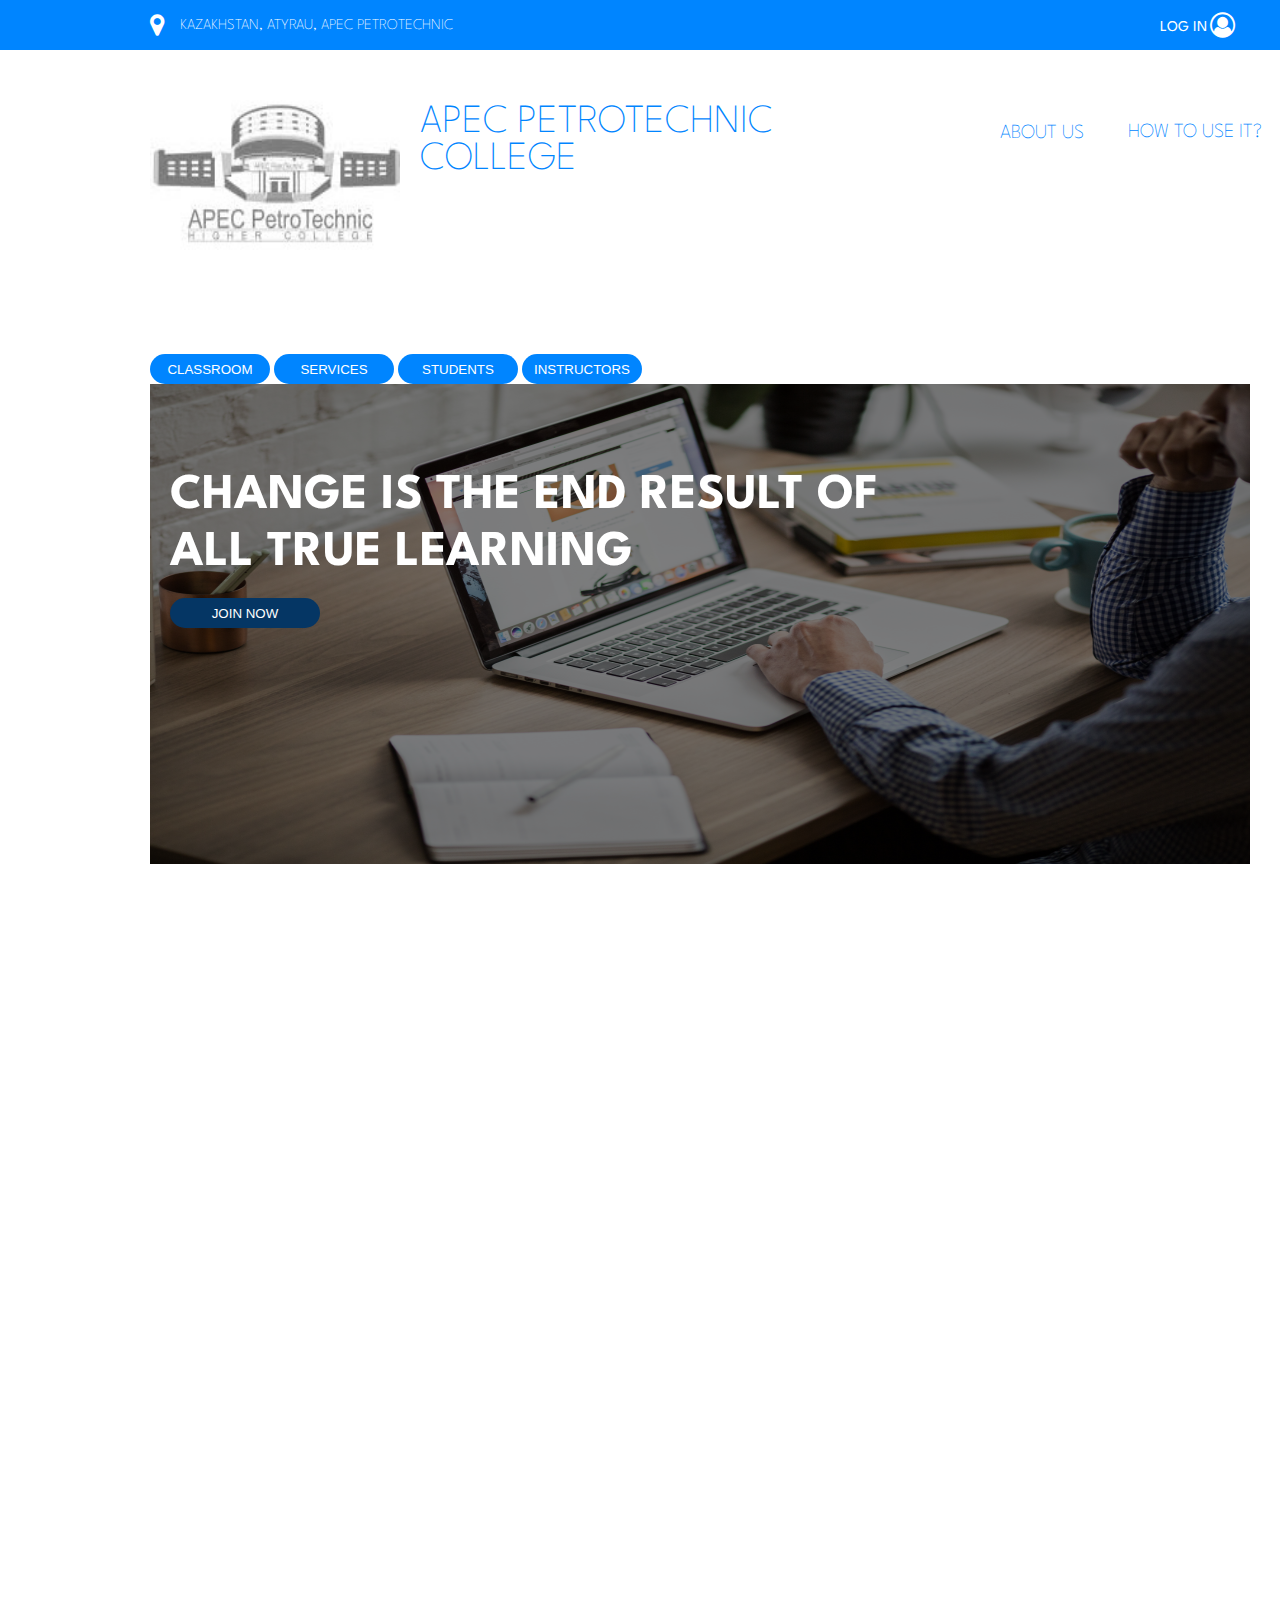
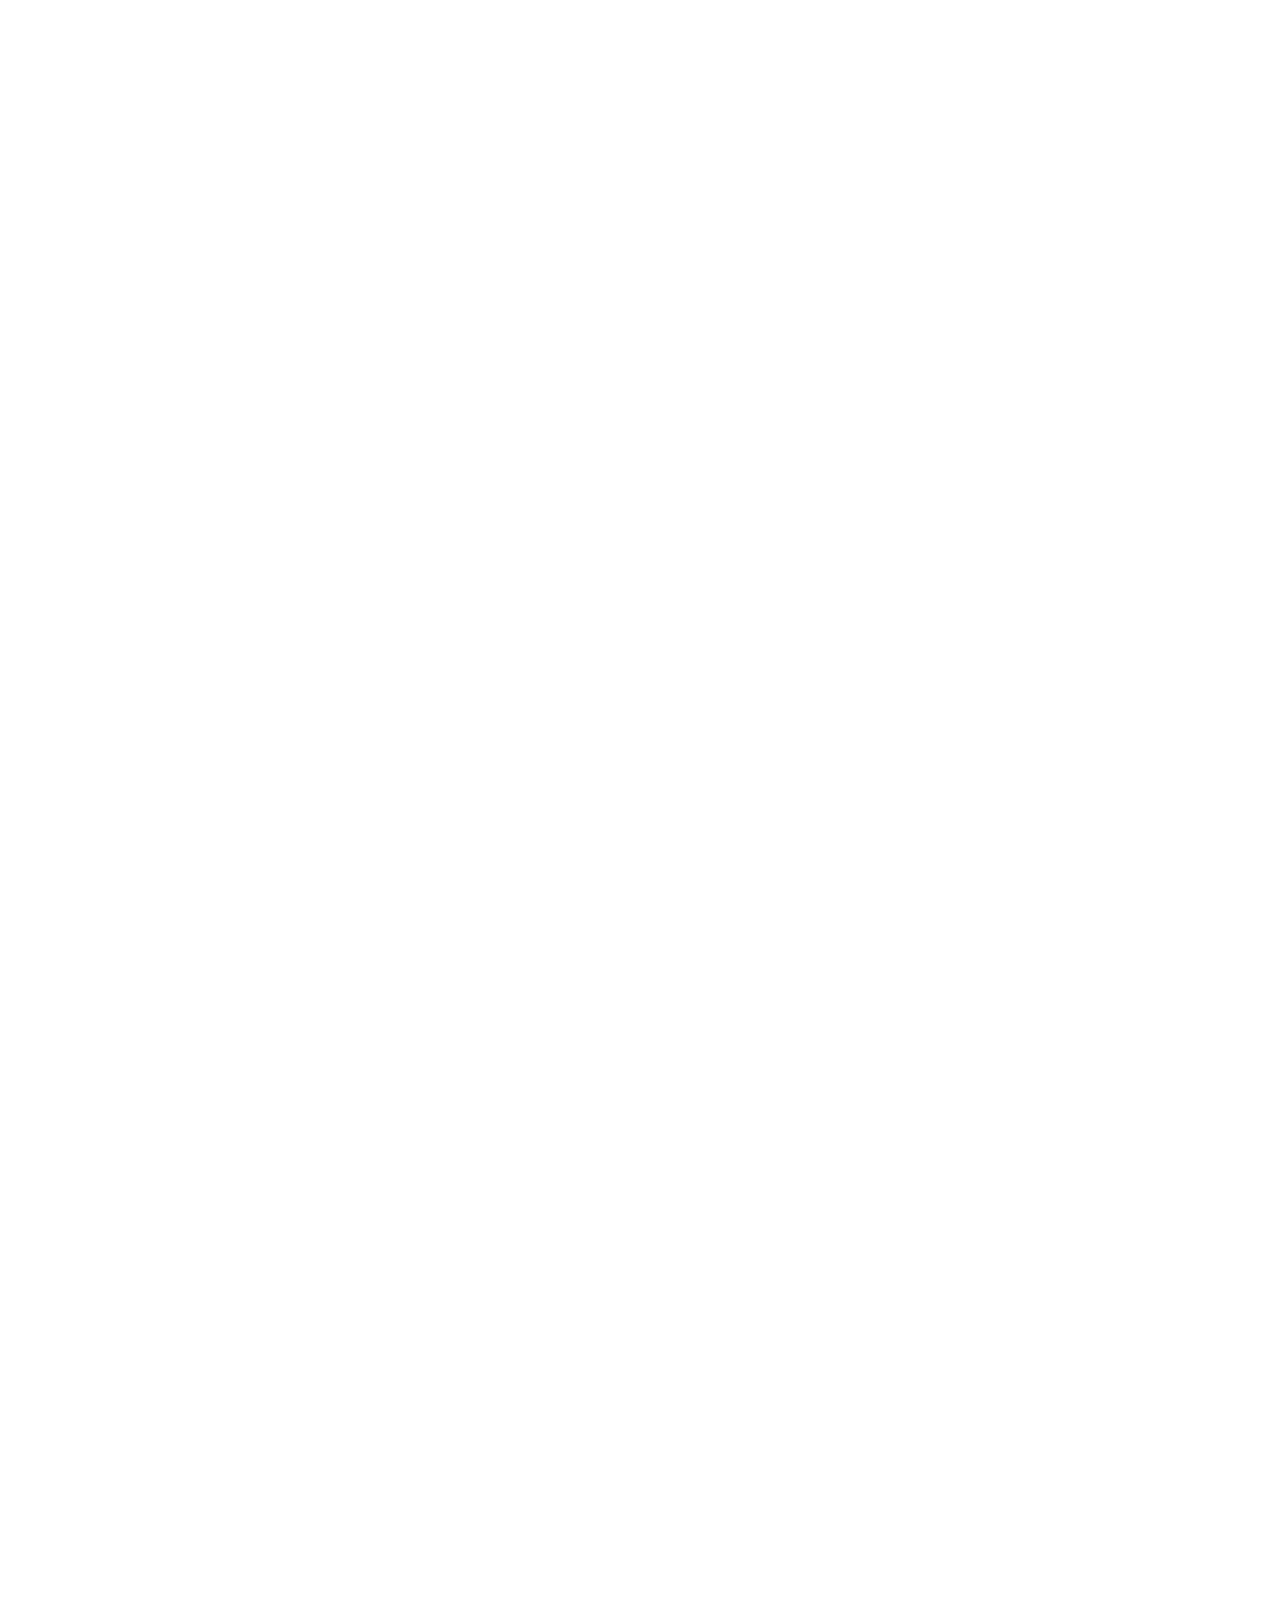
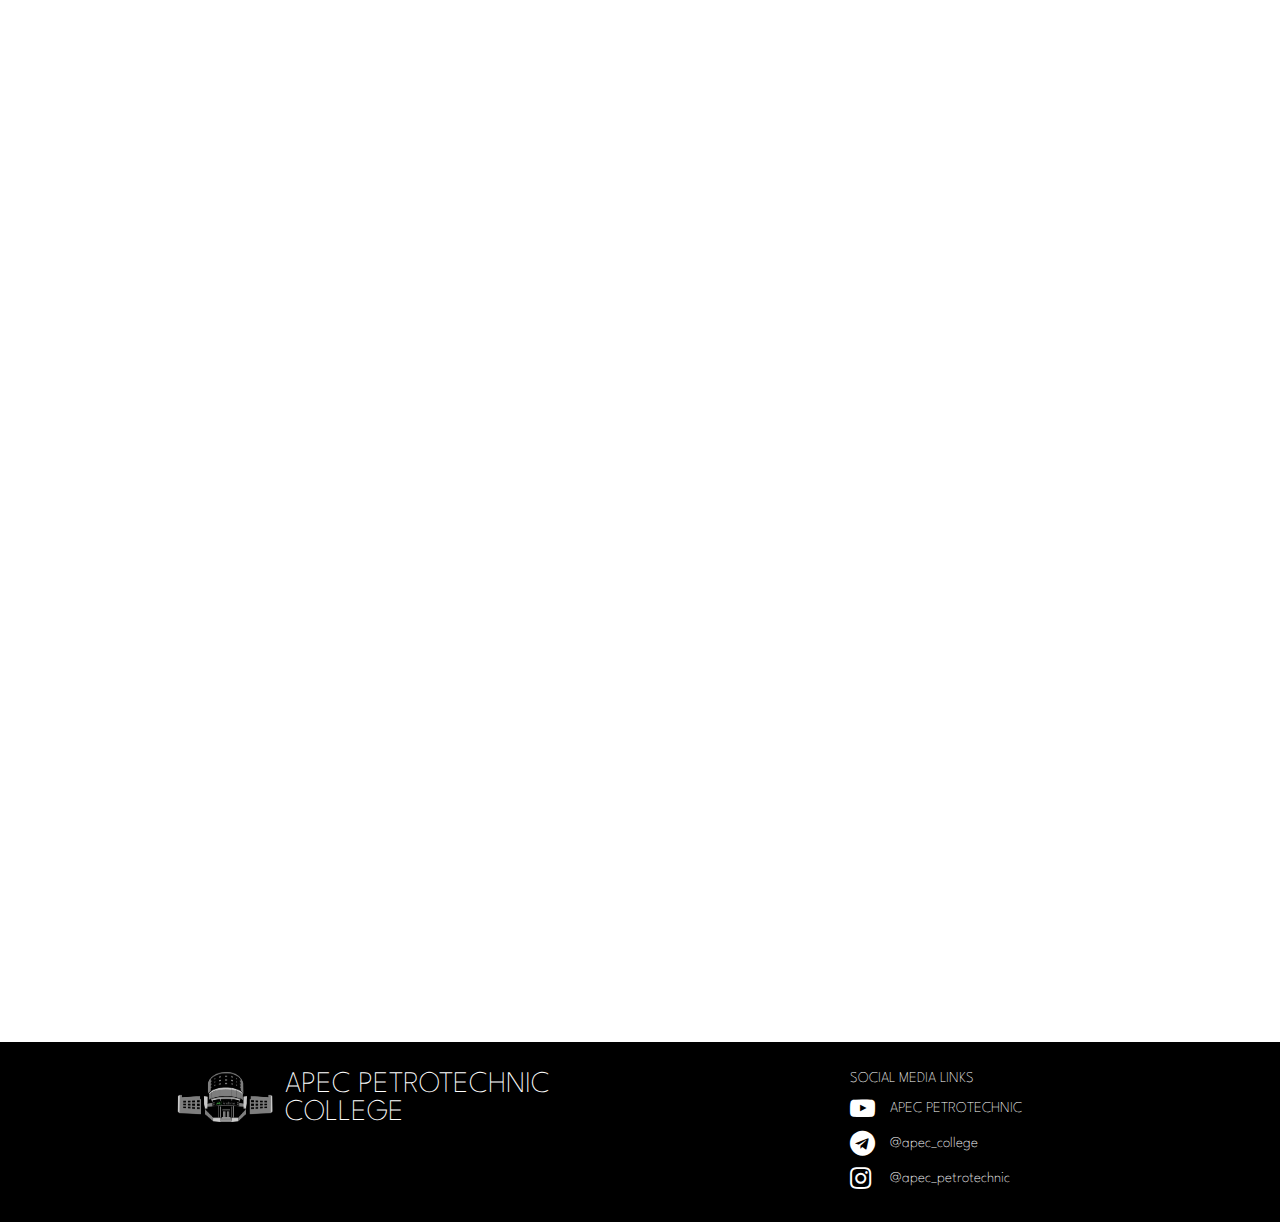
==== commit 652fddcd: "commit" ====
--- a/DINMUKHANBETAIZHARYKOV_FRONT_END_MODULE/index.html
+++ b/DINMUKHANBETAIZHARYKOV_FRONT_END_MODULE/index.html
@@ -3,8 +3,8 @@
 <head>
     <meta charset="UTF-8">
     <meta http-equiv="X-UA-Compatible" content="IE=edge">
-    <meta name="viewport" content="width=device-width, initial-scale=1.0">
-    <meta name="viewport" content="width= 1300px">
+    <meta name="viewport" content="width=device-width, initial-scale=1.0, maximum-scale=1.0, user-scalable=0">
+    <!-- <meta name="viewport" content="width= 1300px"> -->
     <link rel="stylesheet" href="src/font-awesome-4.7.0/css/font-awesome.css">
     <link rel="preconnect" href="https://fonts.googleapis.com">
     <link rel="stylesheet" href="source/bootstrap/css/bootstrap-grid.css">
@@ -27,7 +27,7 @@
             <h1>
                 KAZAKHSTAN, ATYRAU, APEC PETROTECHNIC
             </h1>
-            <a href="#">
+            <a href="login.html">
                 <h2>
                     LOG IN
                 </h2>
@@ -35,7 +35,9 @@
         </a>
         </div>
         <div class="main_header">
+            <a href="index.html">
             <img src="src/media/apec logo.jpg" alt="">
+        </a>
             <h1 class="logo_name">
                 APEC PETROTECHNIC COLLEGE
             </h1>
@@ -59,24 +61,24 @@
     <section>   
         <nav>
         <div class="nav_links">
-            <button><a href="#">CLASSROOM</a></button>
-            <button><a href="#">SERVICES</a></button>
-            <button><a href="#">STUDENTS</a></button>
-            <button><a href="#">INSTRUCTORS</a></button>
+            <button>CLASSROOM</button>
+            <button>SERVICES</button>
+            <button>STUDENTS</button>
+            <button>INSTRUCTORS</button>
         </div>
     </nav>
         <div class="bg_img">
             <div class="div_bg">
 
             </div>
-            <img src="src/media/pexels-burst-374016.jpg" alt="">
+            <img src="src/media/pexels-burst-374016.jpg" alt="img">
         </div>
         <div class="section1_info">
             <h1>
                 CHANGE IS THE END RESULT OF ALL 
 TRUE LEARNING
             </h1>
-            <button><a href="#">JOIN NOW</a></button>
+            <button><a href="index.html">JOIN NOW</a></button>
         </div>
 
     </section>
@@ -101,7 +103,7 @@
             </p>
         </div>
         <div class="second_block_info">
-            <img src="src/media/picture2.jpg" alt="" class="secondimg">
+            <img src="src/media/picture2.jpg" alt="img2" class="secondimg">
             <h1 class="second_step">
                 SECOND STEP
             </h1>
@@ -195,14 +197,14 @@
     </section>
     <section class="fifth_section">
         <h1>
-            <a href="">
+            <a href="index.html">
             LETS START
         </a>
         </h1>
     </section>
     <footer>
         <div class="footer_info">
-            <img src="src/media/apec.png" alt="">
+            <img src="src/media/apec.png" alt="img1">
             <h1>
                 APEC PETROTECHNIC COLLEGE
             </h1>
--- a/DINMUKHANBETAIZHARYKOV_FRONT_END_MODULE/src/css/mainpage.css
+++ b/DINMUKHANBETAIZHARYKOV_FRONT_END_MODULE/src/css/mainpage.css
@@ -4,7 +4,31 @@
 }
 /* 
 font-family: 'Fredoka', sans-serif; */
-
+section {
+    opacity: 0;
+    transform: translateY(60px);
+
+}
+
+section.element-show {
+    opacity: 1;
+    transition: all 1s ease;
+    transform: translateY(0);
+}
+@media  (max-width:992px ){
+    three-block__title {
+        font-size: 40px;
+        margin: 0px 0px 30px 0px;
+    }
+    
+}
+@media (max-width:767px) {
+    three-block__title {
+        font-size: 30px;
+        margin: 0px 0px 15px 0px;
+    }
+    
+}
 
 body {
     color: 000;
@@ -134,6 +158,7 @@
 .nav_links button {
     background-color: #0085FF;
     border: none;
+    color: white;
     height: 30px;
     width: 120px;
     border-radius: 30px;
